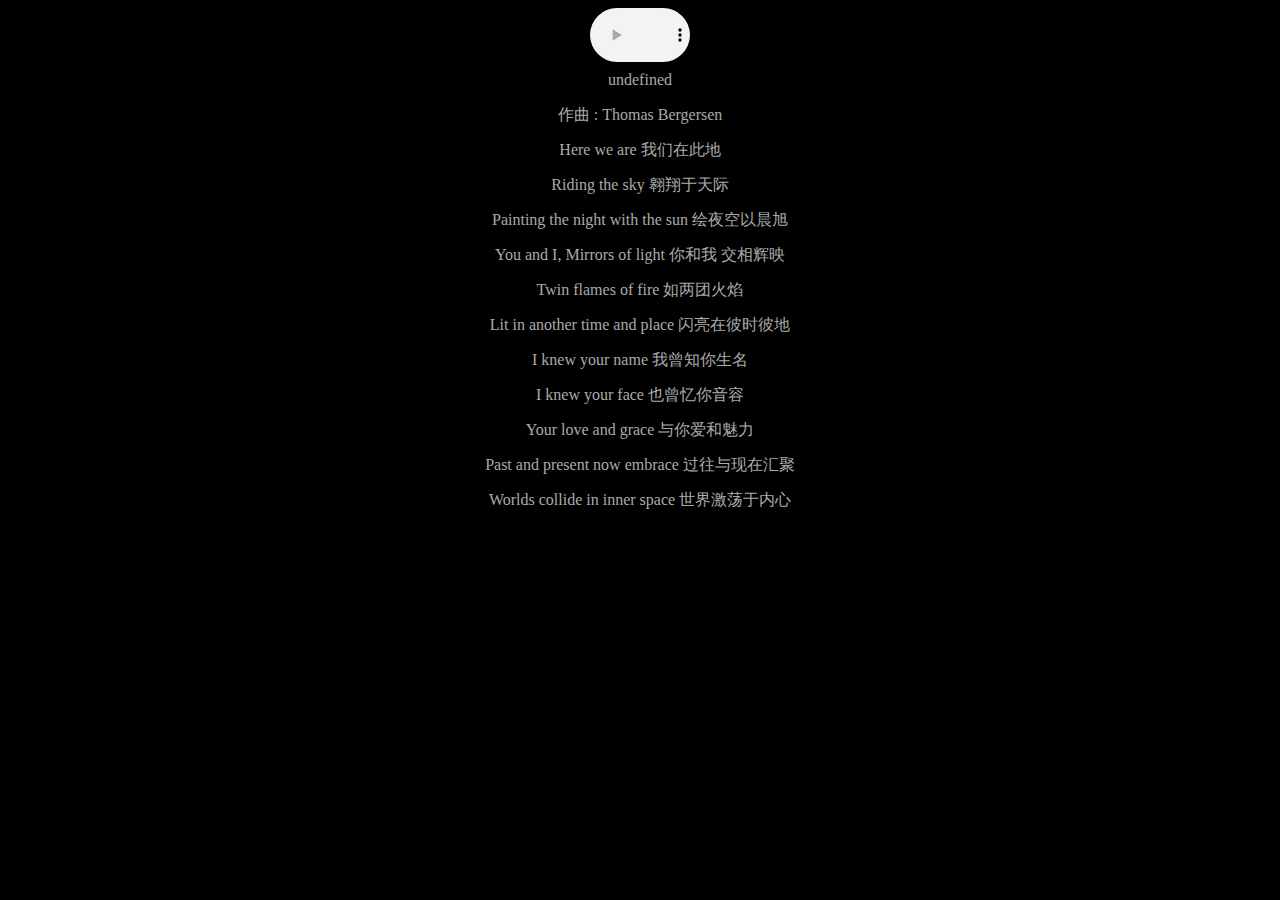
==== index.html @ 19e8c44c "upload" ====
<!DOCTYPE html>
<html lang="en">
  <head>
    <meta charset="UTF-8" />
    <meta name="viewport" content="width=device-width, initial-scale=1.0" />
    <meta http-equiv="X-UA-Compatible" content="ie=edge" />
    <title>Star Sky</title>
    <link rel="stylesheet" href="index.css" />
  </head>

  <body>
    <div class="container">
      <audio id="MusicPlayer" src="Star Sky - Two Steps From Hell - myfreemp3音乐官网-mp3歌曲免费下载-myfreemp3在线音乐免费下载官网-歌曲下载-myfreemp3 app官网下载.mp3" controls loop></audio>
      <div class="lrc">
        <ul id="ullrc">
          
        </ul>
      </div>
    </div>
    <script src="./index.js"></script>
    <script type="text/javascript">
    window.onload = function(){
             setInterval("toggleSound()",100);
        }

    function toggleSound() {
                var music = document.getElementById("vd");//获取ID  
                    
                if (music.paused) { //判读是否播放  
                    music.paused=false;
                    music.play(); //没有就播放 
                }    
        }
    </script>
  </body>
</html>
---- index.css ----
*{
    box-sizing: border-box;
}
body{
    background: #000;
}
.container{
    width: 100%;
}
.container #MusicPlayer{
    width: 100px;
    display: block;
    margin: 0 auto;
}
.container .btn{
    display: block;
    margin: 0 auto;
}
.container .lrc{
    width: 700px;
    height: 450px;
    overflow: hidden;
    display: block;
    margin: 0 auto;
}
.container .lrc #ullrc{
    width: 100%;
    padding: 0;
    list-style: none;
    transition: 0.3s all ease;
    margin: 0;
}
/*歌词普通样式*/
.container .lrc #ullrc li{
    height: 35px;
    line-height: 35px;
    font-size: 1em;
    color: #aaa;
    font-weight: normal;
    transition: .3s all ease;/*一定要加上不然看着突兀*/
    list-style-type: none;
    text-align: center;
    display: block;
    width: 100%;
    margin: 0 auto;

}
/*动态歌词样式*/
.container .lrc #ullrc li.active{ 
    font-size: 1.2em;
    color: #fff;
    font-weight: bold;
}
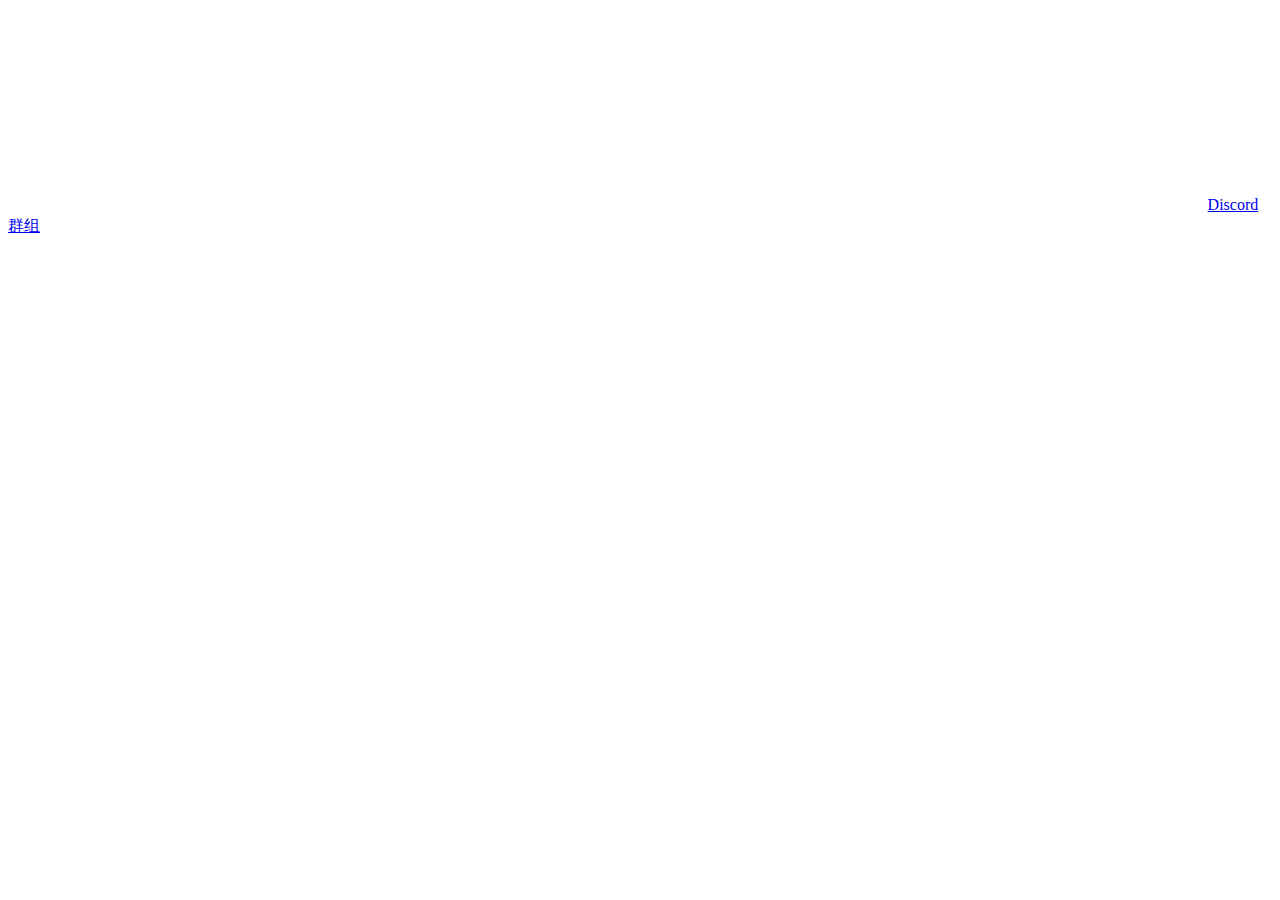
==== commit ddae563b: "Add files via upload" ====
--- a/index.html
+++ b/index.html
@@ -1,36 +1,23 @@
 <!DOCTYPE html>
-<html lang="en">
-  <head>
-    <meta charset="UTF-8" />
-    <meta name="viewport" content="width=device-width, initial-scale=1.0" />
-    <meta http-equiv="X-UA-Compatible" content="ie=edge" />
-    <title>Star Sky</title>
-    <link rel="stylesheet" href="index.css" />
-  </head>
+<html><head>
+    <meta http-equiv="content-type" content="text/html; charset=UTF-8">
+</head>
 
-  <body>
-    <div class="container">
-      <audio id="MusicPlayer" src="Star Sky - Two Steps From Hell - myfreemp3音乐官网-mp3歌曲免费下载-myfreemp3在线音乐免费下载官网-歌曲下载-myfreemp3 app官网下载.mp3" controls loop></audio>
-      <div class="lrc">
-        <ul id="ullrc">
-          
-        </ul>
-      </div>
-    </div>
-    <script src="./index.js"></script>
-    <script type="text/javascript">
-    window.onload = function(){
-             setInterval("toggleSound()",100);
-        }
+<body style="color: white; background-image: url('./img/bg.webp'); ">
+    <h1 id="-mc-">在 MC 的世界里，还原一中！</h1>
+    <p><em>还原一中计划欢迎您的加入</em></p>
+    <p>我们作为一个学生自发组织，效仿某五道口职业技术学院的 Minecraft 社团，计划以完全自主组织的情况下，开设还原一中计划公益服，在 Minecraft 的世界里 1:1 还原一中</p>
+    <p><img src="index_files/1.jpg" alt="">
+        <img src="index_files/2.jpg" alt="">
+        <img src="index_files/3.jpg" alt="">
+    </p>
+    <p>无论您是建筑大佬 <del>，还是 PvP 大佬</del> ，肝帝 <del>，还是 PvP 大佬</del> ，抑或云监工 <del>，还是 PvP 大佬</del>
+        ，一中在读学生或校友或老师，只要对我们正在进行的工程感兴趣，都欢迎猛戳 <a href="https://discord.gg/CNh7Hxe7">Discord 群组</a> （国内不可使用）或加入官服 QQ
+        群（群号：xxxxxxxxxx），获取最新服务器地址，跟进施工进度</p>
+    <p><em>注：本计划最终完成的存档将无偿捐赠给母校，并在捐赠的同时，向全社会同步分享存档至 Discord 群组内及 QQ 群中</em></p>
 
-    function toggleSound() {
-                var music = document.getElementById("vd");//获取ID  
-                    
-                if (music.paused) { //判读是否播放  
-                    music.paused=false;
-                    music.play(); //没有就播放 
-                }    
-        }
-    </script>
-  </body>
-</html>
+<div style="all: initial;">
+    <div style="all: initial;" id="__hcfy__"></div>
+</div>
+
+</body><div style="all: initial;"><div style="all: initial;" id="__hcfy__"></div></div></html>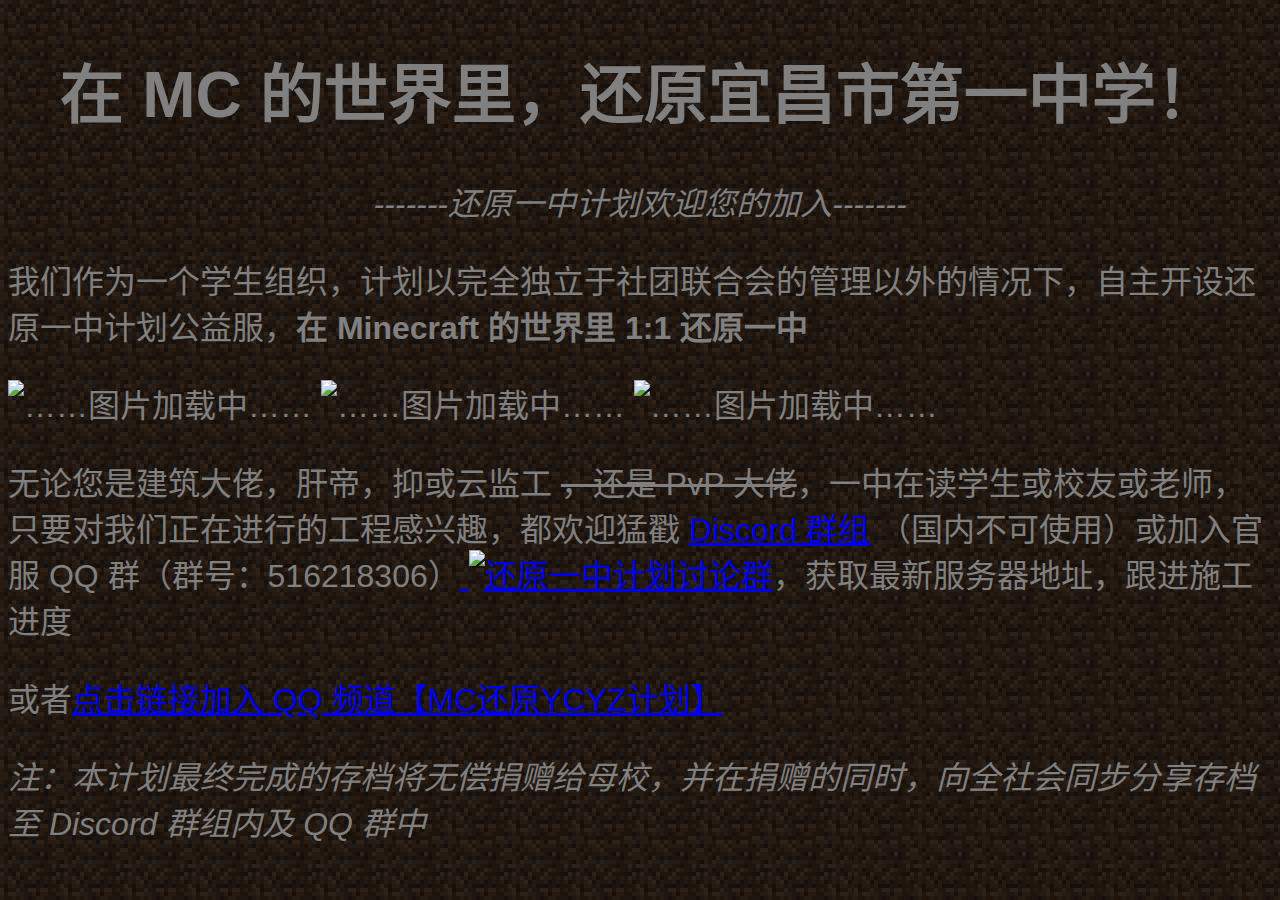
==== commit 03c1b4ab: "release" ====
--- a/index.html
+++ b/index.html
@@ -1,23 +1,46 @@
 <!DOCTYPE html>
-<html><head>
+
+<html lang="zh-cn">
+
+<head>
     <meta http-equiv="content-type" content="text/html; charset=UTF-8">
+    <style type="text/css">
+        @import "./general.css";
+    </style>
+    <title>在 MC 的世界里，还原宜昌市第一中学！</title>
 </head>
 
-<body style="color: white; background-image: url('./img/bg.webp'); ">
-    <h1 id="-mc-">在 MC 的世界里，还原一中！</h1>
-    <p><em>还原一中计划欢迎您的加入</em></p>
-    <p>我们作为一个学生自发组织，效仿某五道口职业技术学院的 Minecraft 社团，计划以完全自主组织的情况下，开设还原一中计划公益服，在 Minecraft 的世界里 1:1 还原一中</p>
-    <p><img src="index_files/1.jpg" alt="">
-        <img src="index_files/2.jpg" alt="">
-        <img src="index_files/3.jpg" alt="">
+<body>
+    <h1 id="-MC-" align="center">在 MC 的世界里，还原宜昌市第一中学！</h1>
+    <p align="center"><em>-------还原一中计划欢迎您的加入-------</em></p>
+    <p>我们作为一个学生组织，计划以完全独立于社团联合会的管理以外的情况下，自主开设还原一中计划公益服，<strong>在 Minecraft 的世界里 1:1 还原一中</strong></p>
+
+    <!--<img src="./img/1.png" alt="">
+    <img src="./img/2.png" alt="">
+    <img src="./img/3.png" alt="">-->
+    <img align="center" src="https://p.sda1.dev/15/f1c8db1a2b6faa4720bcbc4143499c26/1.png" alt="……图片加载中……">
+    <img align="center" src="https://p.sda1.dev/15/7bf170dc78710e950487a1d3e0ef7203/2.png" alt="……图片加载中……">
+    <img align="center" src="https://p.sda1.dev/15/7075fa04d907ddd24a165077d05de698/3.png" alt="……图片加载中……">
+
+    <!-- 
+        https://p.sda1.dev/api/v1/delete/15/f1c8db1a2b6faa4720bcbc4143499c26/d17cac61cd43c1a3 
+        https://p.sda1.dev/api/v1/delete/15/7bf170dc78710e950487a1d3e0ef7203/ffa2e8a0b1264798
+        https://p.sda1.dev/api/v1/delete/15/7075fa04d907ddd24a165077d05de698/f54fc3c91bed7626
+        To remove these three images.
+    -->
+
+    <p>无论您是建筑大佬，肝帝，抑或云监工 <del>，还是 PvP 大佬</del>，一中在读学生或校友或老师，只要对我们正在进行的工程感兴趣，都欢迎猛戳 <a
+            href="https://discord.gg/CNh7Hxe7">Discord 群组</a> （国内不可使用）或加入官服 QQ
+        群（群号：516218306）<a target="_blank"
+            href="https://qm.qq.com/cgi-bin/qm/qr?k=tsdFeeFnKSqvkodGMKRBWyyqi4qnrag9&jump_from=webapi&authKey=pQnCQ58OUdDG33PuT4lR7/k9nNJBaaH5YGo7Qf8tNNmV1Y+34npVqdLrZw+M+dUU">
+            <img border="0" src="//pub.idqqimg.com/wpa/images/group.png" alt="还原一中计划讨论群"
+                title="还原一中计划讨论群"></a>，获取最新服务器地址，跟进施工进度</p>
+
+    <p>
+        或者<a href="https://pd.qq.com/s/a72vrf4qe">点击链接加入 QQ 频道【MC还原YCYZ计划】</a>
     </p>
-    <p>无论您是建筑大佬 <del>，还是 PvP 大佬</del> ，肝帝 <del>，还是 PvP 大佬</del> ，抑或云监工 <del>，还是 PvP 大佬</del>
-        ，一中在读学生或校友或老师，只要对我们正在进行的工程感兴趣，都欢迎猛戳 <a href="https://discord.gg/CNh7Hxe7">Discord 群组</a> （国内不可使用）或加入官服 QQ
-        群（群号：xxxxxxxxxx），获取最新服务器地址，跟进施工进度</p>
+    
     <p><em>注：本计划最终完成的存档将无偿捐赠给母校，并在捐赠的同时，向全社会同步分享存档至 Discord 群组内及 QQ 群中</em></p>
+</body>
 
-<div style="all: initial;">
-    <div style="all: initial;" id="__hcfy__"></div>
-</div>
-
-</body><div style="all: initial;"><div style="all: initial;" id="__hcfy__"></div></div></html>+</html>